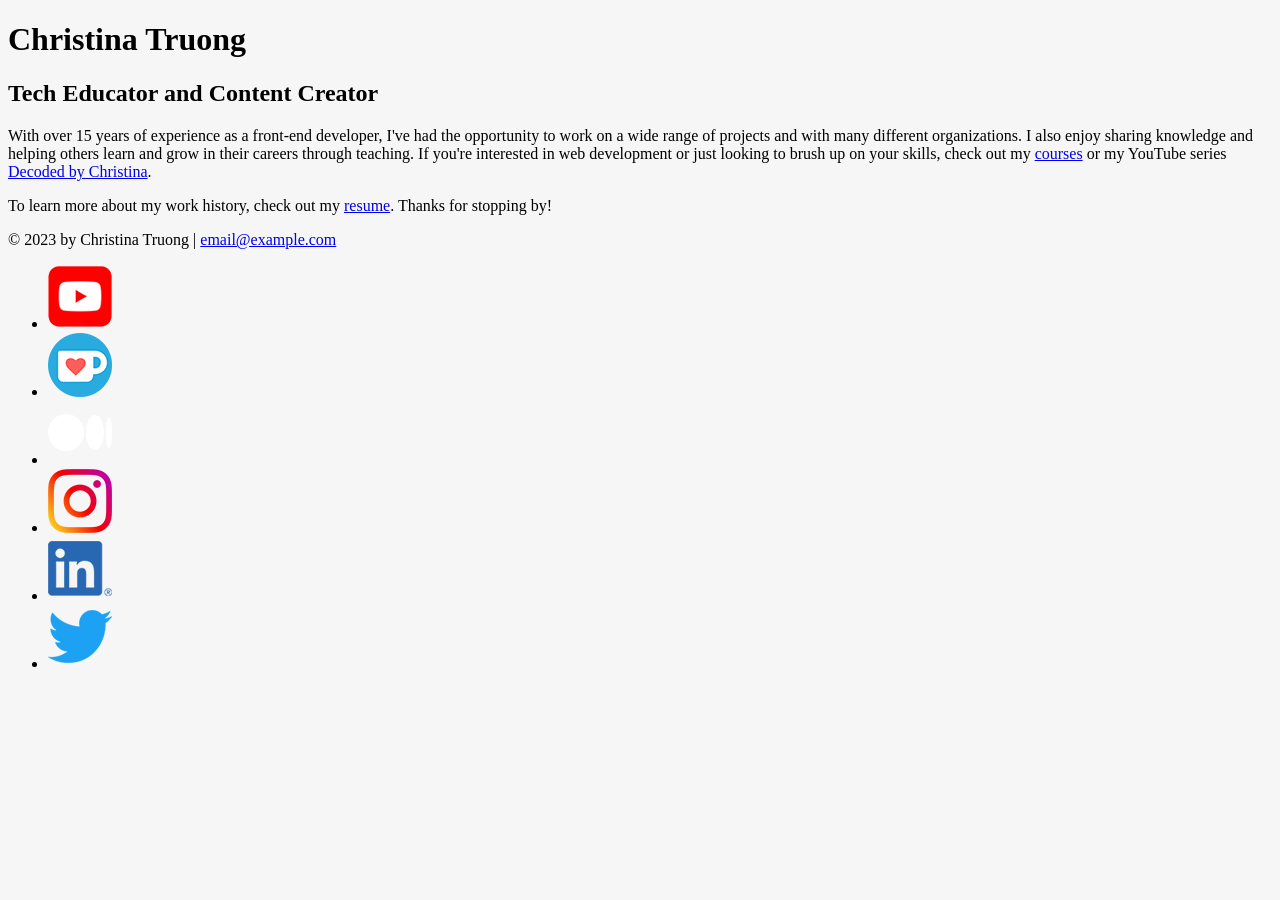
==== index.html @ 6437a63a "Initial commit" ====
<!DOCTYPE html>
<html lang="en">
  <head>
    <meta charset="UTF-8">
    <meta name="viewport" content="width=device-width, initial-scale=1.0">
    <title>Christina Truong, Tech Educator and Content Creator</title>
    <link rel="stylesheet" href="css/styles.css">
  </head>
  <body class="home">
    <!-- //  INTRO  // -->
    <header>
      <!-- Start content edits below this line. -->
      <h1>Christina Truong</h1>
      <h2>Tech Educator and Content Creator</h2>

      <!-- End content edits here. -->
    </header>

    <!-- //  ABOUT ME  // -->
    <main>
      <p>With over 15 years of experience as a front-end developer, I've had the opportunity to work on a wide range of projects and with many different organizations. I also enjoy sharing knowledge and helping others learn and grow in their careers through teaching. If you're interested in web development or just looking to brush up on your skills, check out my <a href="https://christinatruong.com/courses/" target="_blank">courses</a> or my YouTube series <a href="https://www.youtube.com/@madebychristina" target="_blank">Decoded by Christina</a>.</p>

      <p>To learn more about my work history, check out my <a href="resume.html"> resume</a>. Thanks for stopping by!</p>
    </main>

    <!-- //  FOOTER INFO, SOCIAL MEDIA  // -->
    <footer>
      <p>© 2023 by Christina Truong |  <a href="mailto:email@example.com">email@example.com</a></p>

      <ul>
        <li>
          <a href="https://www.youtube.com/@madebychristina" target="_blank"><img src="images/icon-logo-youtube.png" alt="My YouTube channel"></a>
        </li>
        <li>
          <a href="https://ko-fi.com/christinatruong" target="_blank"><img src="images/icon-logo-ko-fi.png" alt="My Ko-Fi homepage"></a>
        </li>
        <li>
          <a href="https://medium.com/@christinatruong" target="_blank"><img src="images/icon-logo-medium.png" alt="My Medium homepage"></a>
        </li>
        <li>
          <a href="https://www.instagram.com/christina.is.online/" target="_blank"><img src="images/icon-logo-instagram.png" alt="My Instagram"></a>
        </li>
        <li>
          <a href="https://ca.linkedin.com/in/christinatruong" target="_blank"><img src="images/icon-logo-linkedin.png" alt="My LinkedIn profile"></a>
        </li>
        <li>
          <a href="https://twitter.com/christinatruong" target="_blank"><img src="images/icon-logo-twitter.png" alt="My Twitter profile"></a>
        </li>
      </ul>
    </footer>
  </body>
</html>
---- css/styles.css ----
/*
COLOR PALETTE

Dark green    #3c8453
Sandy beige   #bcaa96
Dark gray     #222222
Light gray    #d3d4d6
Off-white     #f6f6f6
*/

/* GLOBAL STYLES 
------------------------------------*/
body {
    background: #f6f6f6; 
}


/* HOME
------------------------------------*/


/* RESUME
------------------------------------*/

/* Profile
------------------------------------*/

/* Projects
------------------------------------*/

/* Work Experience
------------------------------------*/

/* Education
------------------------------------*/


/* FOOTER
------------------------------------*/
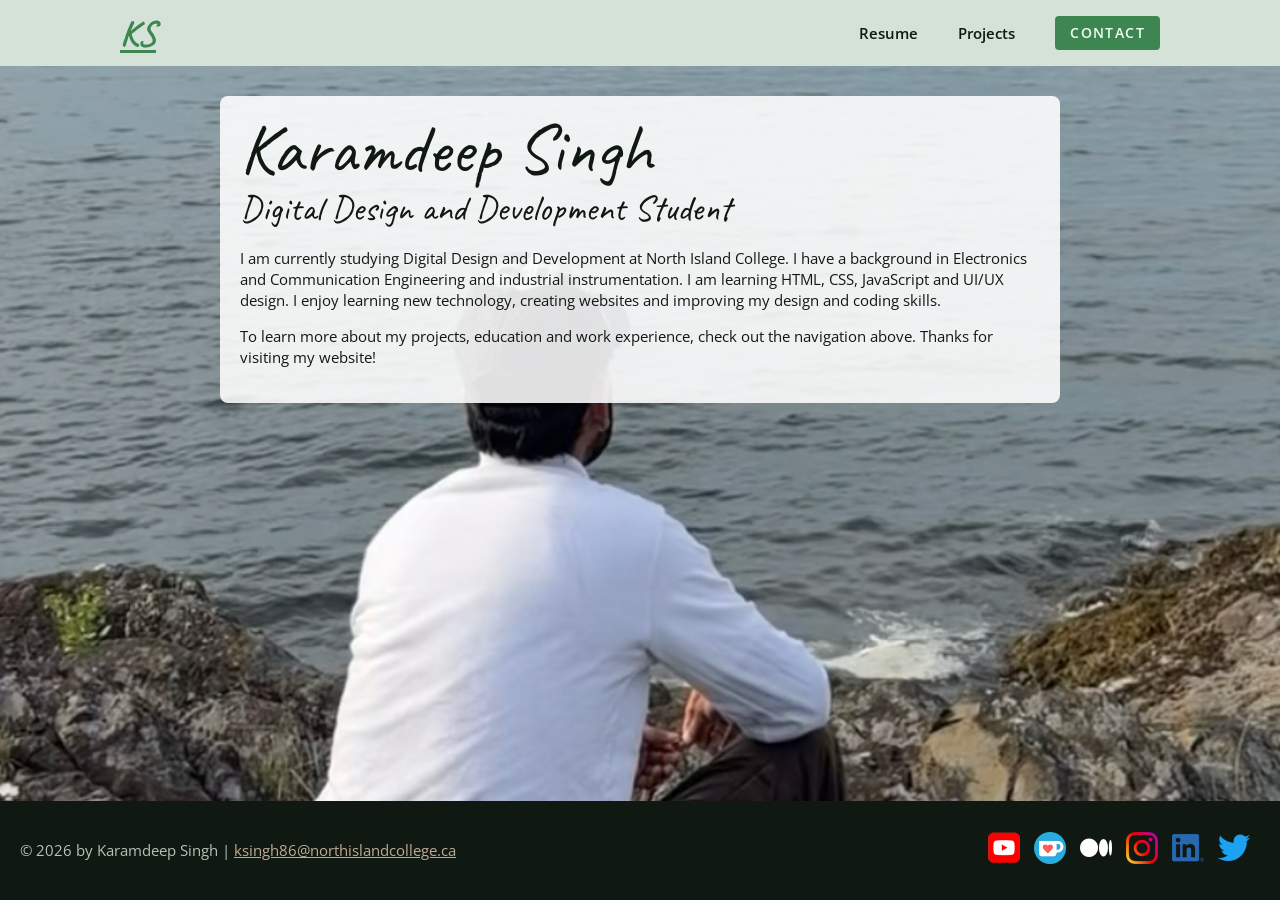
==== commit 9b30b841: "Merge c358d306298e31f22e42bd2826e39818cc80103a into 6437a63a30e23a454849c0dc35b18c342eb2da33" ====
--- a/index.html
+++ b/index.html
@@ -1,52 +1,175 @@
-<!DOCTYPE html>
+<!doctype html>
 <html lang="en">
   <head>
-    <meta charset="UTF-8">
-    <meta name="viewport" content="width=device-width, initial-scale=1.0">
-    <title>Christina Truong, Tech Educator and Content Creator</title>
-    <link rel="stylesheet" href="css/styles.css">
+    <meta charset="UTF-8" />
+    <meta name="viewport" content="width=device-width, initial-scale=1.0" />
+    <title>Karamdeep Singh | Digital Design + Development Student</title>
+
+    <link rel="preconnect" href="https://fonts.googleapis.com" />
+    <link rel="preconnect" href="https://fonts.gstatic.com" crossorigin />
+    <link
+      href="https://fonts.googleapis.com/css2?family=Caveat&family=Open+Sans&display=swap"
+      rel="stylesheet"
+    />
+    <link rel="stylesheet" href="css/styles.css" />
   </head>
+
   <body class="home">
-    <!-- //  INTRO  // -->
-    <header>
-      <!-- Start content edits below this line. -->
-      <h1>Christina Truong</h1>
-      <h2>Tech Educator and Content Creator</h2>
+    <!-- Navigation -->
+    <nav class="site-nav" aria-label="Main navigation">
+      <div class="nav-inner">
+        <a href="index.html" class="site-logo nav-active" aria-current="page">
+          KS
+        </a>
 
-      <!-- End content edits here. -->
-    </header>
+        <input
+          type="checkbox"
+          id="nav-toggle"
+          class="nav-toggle"
+          aria-label="Show navigation menu"
+        />
 
-    <!-- //  ABOUT ME  // -->
-    <main>
-      <p>With over 15 years of experience as a front-end developer, I've had the opportunity to work on a wide range of projects and with many different organizations. I also enjoy sharing knowledge and helping others learn and grow in their careers through teaching. If you're interested in web development or just looking to brush up on your skills, check out my <a href="https://christinatruong.com/courses/" target="_blank">courses</a> or my YouTube series <a href="https://www.youtube.com/@madebychristina" target="_blank">Decoded by Christina</a>.</p>
+        <label
+          for="nav-toggle"
+          class="nav-toggle-label"
+          aria-label="Toggle navigation menu"
+        >
+          <span></span>
+        </label>
 
-      <p>To learn more about my work history, check out my <a href="resume.html"> resume</a>. Thanks for stopping by!</p>
-    </main>
+        <ul class="nav-links">
+          <li>
+            <a href="resume.html">Resume</a>
+          </li>
+          <li>
+            <a href="projects.html">Projects</a>
+          </li>
+          <li>
+            <button
+              type="button"
+              popovertarget="contact-popover"
+              class="btn nav-contact contact-btn"
+            >
+              Contact
+            </button>
+          </li>
+        </ul>
+      </div>
+    </nav>
 
-    <!-- //  FOOTER INFO, SOCIAL MEDIA  // -->
+    <!-- Contact Popover -->
+    <article id="contact-popover" popover>
+      <div class="contact-card">
+        <img
+          src="images/karam.jpg"
+          alt="Photo of Karamdeep Singh"
+          class="contact-photo"
+        />
+
+        <div class="contact-info">
+          <h2>Karamdeep Singh</h2>
+
+          <p class="contact-role">Digital Design + Development Student</p>
+
+          <p class="contact-bio">
+            I am a Digital Design and Development student. I enjoy creating
+            websites and learning new skills.
+          </p>
+
+          <p class="contact-email">
+            <a href="mailto:ksingh86@northislandcollege.ca">
+              ksingh86@northislandcollege.ca
+            </a>
+          </p>
+
+          <p class="contact-phone">
+            Phone:
+            <a href="tel:5794839126">5794839126</a>
+          </p>
+        </div>
+
+        <button
+          type="button"
+          class="contact-close"
+          popovertarget="contact-popover"
+          popovertargetaction="hide"
+        >
+          Close
+        </button>
+      </div>
+    </article>
+
+    <!-- Home Content -->
+    <div class="content-wrapper">
+      <div class="content-bg">
+        <header>
+          <h1>Karamdeep Singh</h1>
+          <h2>Digital Design and Development Student</h2>
+        </header>
+
+        <main>
+          <p>
+            I am currently studying Digital Design and Development at North
+            Island College. I have a background in Electronics and Communication
+            Engineering and industrial instrumentation. I am learning HTML, CSS,
+            JavaScript and UI/UX design. I enjoy learning new technology,
+            creating websites and improving my design and coding skills.
+          </p>
+
+          <p>
+            To learn more about my projects, education and work experience,
+            check out the navigation above. Thanks for visiting my website!
+          </p>
+        </main>
+      </div>
+    </div>
+
+    <!-- Footer -->
     <footer>
-      <p>© 2023 by Christina Truong |  <a href="mailto:email@example.com">email@example.com</a></p>
+      <p>
+        © 2026 by Karamdeep Singh |
+        <a href="mailto:ksingh86@northislandcollege.ca">
+          ksingh86@northislandcollege.ca
+        </a>
+      </p>
 
-      <ul>
+      <ul class="socials">
         <li>
-          <a href="https://www.youtube.com/@madebychristina" target="_blank"><img src="images/icon-logo-youtube.png" alt="My YouTube channel"></a>
+          <a href="#" aria-label="YouTube">
+            <img src="images/icon-logo-youtube.png" alt="YouTube" />
+          </a>
         </li>
         <li>
-          <a href="https://ko-fi.com/christinatruong" target="_blank"><img src="images/icon-logo-ko-fi.png" alt="My Ko-Fi homepage"></a>
+          <a href="#" aria-label="Portfolio">
+            <img src="images/icon-logo-ko-fi.png" alt="Portfolio" />
+          </a>
         </li>
         <li>
-          <a href="https://medium.com/@christinatruong" target="_blank"><img src="images/icon-logo-medium.png" alt="My Medium homepage"></a>
+          <a href="#" aria-label="Medium">
+            <img src="images/icon-logo-medium.png" alt="Medium" />
+          </a>
         </li>
         <li>
-          <a href="https://www.instagram.com/christina.is.online/" target="_blank"><img src="images/icon-logo-instagram.png" alt="My Instagram"></a>
+          <a href="#" aria-label="Instagram">
+            <img src="images/icon-logo-instagram.png" alt="Instagram" />
+          </a>
         </li>
         <li>
-          <a href="https://ca.linkedin.com/in/christinatruong" target="_blank"><img src="images/icon-logo-linkedin.png" alt="My LinkedIn profile"></a>
+          <a href="#" aria-label="LinkedIn">
+            <img src="images/icon-logo-linkedin.png" alt="LinkedIn" />
+          </a>
         </li>
         <li>
-          <a href="https://twitter.com/christinatruong" target="_blank"><img src="images/icon-logo-twitter.png" alt="My Twitter profile"></a>
+          <a
+            href="https://x.com/karam_sher_gill"
+            target="_blank"
+            rel="noopener noreferrer"
+            aria-label="Twitter"
+          >
+            <img src="images/icon-logo-twitter.png" alt="Twitter" />
+          </a>
         </li>
       </ul>
     </footer>
   </body>
-</html>+</html>
--- a/css/styles.css
+++ b/css/styles.css
@@ -1,39 +1,1335 @@
-/*
-COLOR PALETTE
-
-Dark green    #3c8453
-Sandy beige   #bcaa96
-Dark gray     #222222
-Light gray    #d3d4d6
-Off-white     #f6f6f6
-*/
-
-/* GLOBAL STYLES 
-------------------------------------*/
+
+/* =========================================
+   GLOBAL STYLES
+========================================= */
+
+:root {
+  --font-body: "Open Sans", sans-serif;
+  --font-heading: "Caveat", cursive;
+
+  --neutral: oklch(50% 0.02 150);
+  --neutral-1: oklch(from var(--neutral) 98% c h);
+  --neutral-2: oklch(from var(--neutral) 90% c h);
+  --neutral-3: oklch(from var(--neutral) 80% c h);
+  --neutral-4: oklch(from var(--neutral) 70% c h);
+  --neutral-5: oklch(from var(--neutral) 60% c h);
+  --neutral-6: oklch(from var(--neutral) 50% c h);
+  --neutral-7: oklch(from var(--neutral) 40% c h);
+  --neutral-8: oklch(from var(--neutral) 30% c h);
+  --neutral-9: oklch(from var(--neutral) 20% c h);
+
+  --accent-green: oklch(56% 0.11 150);
+  --accent-beige: oklch(75% 0.04 70);
+
+  --button-transition: 0.25s ease;
+  --button-shadow: 0 0.4rem 0.9rem rgb(0 0 0 / 0.18);
+  --nav-transition: 0.3s ease;
+  --logo-animation-duration: 1s;
+
+  /* Animation durations */
+  --filter-animation-duration: 4s;
+  --blend-animation-duration: 5s;
+}
+
+html {
+  box-sizing: border-box;
+}
+
+*,
+*::before,
+*::after {
+  box-sizing: inherit;
+}
+
+html,
 body {
-    background: #f6f6f6; 
-}
-
-
-/* HOME
-------------------------------------*/
-
-
-/* RESUME
-------------------------------------*/
-
-/* Profile
-------------------------------------*/
-
-/* Projects
-------------------------------------*/
-
-/* Work Experience
-------------------------------------*/
-
-/* Education
-------------------------------------*/
-
-
-/* FOOTER
-------------------------------------*/+  min-block-size: 100%;
+}
+
+body {
+  margin: 0;
+  background: var(--neutral-1);
+  color: var(--neutral-9);
+  font-family: var(--font-body);
+  font-size: 0.9375rem;
+  line-height: 1.4;
+}
+
+h1,
+h2,
+h3 {
+  font-family: var(--font-heading);
+  font-weight: 400;
+  margin: 0;
+}
+
+h1 {
+  font-size: 4.375rem;
+  line-height: 0.95;
+}
+
+h2 {
+  font-size: 2.25rem;
+}
+
+h3 {
+  font-size: 1.5rem;
+}
+
+a {
+  color: var(--accent-green);
+}
+
+a:hover {
+  color: var(--accent-beige);
+  text-decoration: none;
+}
+
+/* =========================================
+   BUTTON STYLES
+========================================= */
+
+.btn {
+  display: inline-block;
+  padding: 0.5rem 0.75rem;
+  background: var(--accent-green);
+  color: var(--neutral-1);
+  border: 0;
+  border-radius: 0.25rem;
+  font-family: var(--font-body);
+  font-size: 0.875rem;
+  line-height: 1;
+  letter-spacing: 0.1em;
+  text-decoration: none;
+  text-transform: uppercase;
+  cursor: pointer;
+
+  transition:
+    background-color var(--button-transition),
+    color var(--button-transition),
+    transform var(--button-transition),
+    box-shadow var(--button-transition);
+}
+
+.btn:hover {
+  background: var(--neutral-8);
+  color: var(--neutral-1);
+  transform: translateY(-0.1875rem);
+  box-shadow: var(--button-shadow);
+}
+
+.btn:active {
+  transform: translateY(0);
+  box-shadow: none;
+}
+
+.btn:focus-visible {
+  outline: 0.1875rem solid var(--accent-beige);
+  outline-offset: 0.1875rem;
+}
+
+/* =========================================
+   CONTENT WRAPPER
+========================================= */
+
+.content-wrapper {
+  inline-size: 100%;
+  max-inline-size: 56.25rem;
+  margin-inline: auto;
+  padding: 1.25rem;
+}
+
+/* =========================================
+   HOME PAGE
+========================================= */
+
+.home {
+  min-block-size: 100vh;
+  background: url("../images/karam.jpg") no-repeat center;
+  background-size: cover;
+  display: flex;
+  flex-direction: column;
+}
+
+.home > .content-wrapper {
+  flex: 1 0 auto;
+  inline-size: 100%;
+  padding: 0.625rem;
+}
+
+.content-bg {
+  padding: 1.25rem;
+  background: rgb(255 255 255 / 0.88);
+  border-radius: 0.5rem;
+}
+
+/* =========================================
+   RESUME PAGE
+========================================= */
+
+.resume .page-header::before {
+  content: "";
+  display: block;
+  block-size: 12.5rem;
+  background: url("../images/karam.jpg") center / cover;
+}
+
+.resume h1 {
+  font-size: 3.125rem;
+}
+
+.resume h2 {
+  font-size: 1.625rem;
+}
+
+.resume-section {
+  margin-block-end: 3.125rem;
+}
+
+.resume-section > h2 {
+  border-block-end: 0.125rem dashed var(--neutral-3);
+  padding-block-end: 0.3125rem;
+}
+
+/* =========================================
+   DOWNLOAD BUTTON
+========================================= */
+
+.download-link {
+  display: inline-block;
+  position: relative;
+  margin-block-start: 1rem;
+  margin-inline-start: 1.25rem;
+  font-size: 0.9375rem;
+}
+
+/* =========================================
+   RESUME PROJECTS
+========================================= */
+
+.project-item {
+  margin-block: 1.875rem;
+}
+
+.project-item img {
+  display: block;
+  inline-size: 100%;
+  block-size: auto;
+  margin-block-end: 0.625rem;
+  object-fit: cover;
+}
+
+/* =========================================
+   WORK EXPERIENCE
+========================================= */
+
+.work-item {
+  margin-block: 1.875rem;
+}
+
+.work-details p {
+  margin: 0;
+}
+
+.work-summary p:first-child {
+  margin-block-start: 0;
+}
+
+/* =========================================
+   EDUCATION
+========================================= */
+
+.education-item {
+  margin-block: 1.875rem;
+}
+
+.education-item p {
+  margin: 0;
+}
+
+/* =========================================
+   FOOTER
+========================================= */
+
+footer {
+  background: var(--neutral-9);
+  color: var(--neutral-3);
+  display: flex;
+  flex-direction: column;
+  text-align: center;
+  justify-content: space-between;
+  padding-block: 1rem;
+  padding-inline: 1.25rem;
+}
+
+footer a {
+  color: var(--accent-beige);
+}
+
+footer a:hover {
+  color: var(--accent-green);
+}
+
+.socials {
+  list-style: none;
+  padding: 0;
+}
+
+.socials li {
+  display: inline-block;
+  margin-inline: 0.3125rem;
+}
+
+.socials img {
+  inline-size: 2rem;
+  block-size: 2rem;
+
+  transition:
+    opacity var(--button-transition),
+    transform var(--button-transition);
+}
+
+.socials img:hover {
+  opacity: 0.6;
+  transform: translateY(-0.125rem);
+}
+
+/* =========================================
+   PROJECTS PAGE - SUBGRID
+========================================= */
+
+.projects-page .project-wrapper {
+  display: grid;
+  grid-template-columns: minmax(0, 1fr);
+  grid-auto-rows: auto;
+  column-gap: 1.5rem;
+  row-gap: 0;
+}
+
+.projects-page .project-item {
+  display: grid;
+  grid-row: span 3;
+  grid-template-rows: subgrid;
+  min-inline-size: 0;
+  margin: 0;
+  margin-block-end: 1.5rem;
+  padding: 1rem;
+  background: var(--neutral-2);
+  border-radius: 0.5rem;
+}
+
+.projects-page .project-item img {
+  display: block;
+  grid-row: 1;
+  inline-size: 100%;
+  block-size: 10rem;
+  object-fit: cover;
+  margin: 0;
+}
+
+.projects-page .project-item h3 {
+  grid-row: 2;
+  margin: 0;
+}
+
+.projects-page .project-item p {
+  grid-row: 3;
+  margin: 0;
+}
+
+.projects-page .project-item:not(:has(img)) h3 {
+  grid-row: 2;
+}
+
+.projects-page .project-item:not(:has(img)) p {
+  grid-row: 3;
+}
+
+/* =========================================
+   NAVIGATION - MOBILE FIRST
+========================================= */
+
+.site-nav {
+  background: var(--neutral-2);
+  position: relative;
+  z-index: 10;
+}
+
+.nav-inner {
+  max-inline-size: 68.75rem;
+  margin-inline: auto;
+  padding-block: 0.9375rem;
+  padding-inline: 1.25rem;
+  display: flex;
+  flex-wrap: wrap;
+  align-items: center;
+  justify-content: space-between;
+}
+
+/* =========================================
+   KS LOGO - PAGE LOAD ANIMATION
+========================================= */
+
+.site-logo {
+  display: inline-block;
+  color: var(--accent-green);
+  font-family: var(--font-heading);
+  font-size: 2.25rem;
+  font-weight: bold;
+  line-height: 1;
+  text-decoration: none;
+  transform-origin: center;
+
+  animation:
+    logoEntrance
+    var(--logo-animation-duration)
+    ease-out
+    both;
+
+  transition:
+    color var(--nav-transition),
+    transform var(--nav-transition),
+    text-shadow var(--nav-transition);
+}
+
+@keyframes logoEntrance {
+  0% {
+    opacity: 0;
+    transform:
+      translateY(-1rem)
+      scale(0.6)
+      rotate(-15deg);
+  }
+
+  60% {
+    opacity: 1;
+    transform:
+      translateY(0.125rem)
+      scale(1.1)
+      rotate(5deg);
+  }
+
+  100% {
+    opacity: 1;
+    transform:
+      translateY(0)
+      scale(1)
+      rotate(0);
+  }
+}
+
+.site-logo:hover {
+  color: var(--neutral-8);
+  transform: scale(1.12) rotate(-5deg);
+  text-shadow:
+    0.125rem 0.125rem 0.25rem
+    rgb(0 0 0 / 0.15);
+}
+
+.site-logo:focus-visible {
+  outline: 0.1875rem solid var(--accent-green);
+  outline-offset: 0.25rem;
+}
+
+/* =========================================
+   HAMBURGER MENU
+========================================= */
+
+.nav-toggle {
+  position: absolute;
+  inline-size: 2.75rem;
+  block-size: 2.75rem;
+  inset-inline-end: 1.25rem;
+  inset-block-start: 0.625rem;
+  opacity: 0;
+  cursor: pointer;
+}
+
+.nav-toggle-label {
+  inline-size: 2.75rem;
+  block-size: 2.75rem;
+  display: flex;
+  align-items: center;
+  justify-content: center;
+  cursor: pointer;
+}
+
+.nav-toggle-label span,
+.nav-toggle-label span::before,
+.nav-toggle-label span::after {
+  display: block;
+  background: var(--accent-green);
+  inline-size: 1.625rem;
+  block-size: 0.1875rem;
+  border-radius: 0.125rem;
+  position: relative;
+  transition: transform 0.2s ease;
+}
+
+.nav-toggle-label span::before,
+.nav-toggle-label span::after {
+  content: "";
+  position: absolute;
+  inset-inline-start: 0;
+}
+
+.nav-toggle-label span::before {
+  inset-block-start: -0.5rem;
+}
+
+.nav-toggle-label span::after {
+  inset-block-start: 0.5rem;
+}
+
+.nav-links {
+  display: none;
+  flex-basis: 100%;
+  flex-direction: column;
+  gap: 1rem;
+  list-style: none;
+  padding-block-start: 0.9375rem;
+  padding-inline: 0;
+  margin: 0;
+}
+
+.nav-links li {
+  list-style: none;
+}
+
+/* =========================================
+   NAVIGATION LINK HOVER EFFECTS
+========================================= */
+
+.nav-links a {
+  display: inline-block;
+  position: relative;
+  color: var(--neutral-9);
+  text-decoration: none;
+  font-weight: 600;
+  padding-block: 0.375rem;
+  padding-inline: 0;
+
+  transition:
+    color var(--nav-transition),
+    transform var(--nav-transition);
+}
+
+.nav-links a::after {
+  content: "";
+  position: absolute;
+  inset-inline-start: 0;
+  inset-block-end: 0;
+  inline-size: 100%;
+  block-size: 0.125rem;
+  background: var(--accent-green);
+  transform: scaleX(0);
+  transform-origin: left center;
+  transition: transform var(--nav-transition);
+}
+
+.nav-links a:hover {
+  color: var(--accent-green);
+  transform: translateY(-0.125rem);
+}
+
+.nav-links a:hover::after,
+.nav-links a:focus-visible::after {
+  transform: scaleX(1);
+}
+
+.nav-links a:focus-visible {
+  outline: 0.1875rem solid var(--accent-green);
+  outline-offset: 0.25rem;
+}
+
+.nav-links .nav-active {
+  color: var(--accent-green);
+  text-decoration: underline;
+  text-underline-offset: 0.3125rem;
+}
+
+.nav-links .nav-active::after {
+  transform: scaleX(0);
+}
+
+.nav-links .nav-active:hover::after {
+  transform: scaleX(1);
+}
+
+/* =========================================
+   MOBILE NAVIGATION
+========================================= */
+
+.nav-toggle:checked ~ .nav-links {
+  display: flex;
+}
+
+.nav-toggle:checked + .nav-toggle-label span {
+  background: transparent;
+}
+
+.nav-toggle:checked + .nav-toggle-label span::before {
+  inset-block-start: 0;
+  transform: rotate(45deg);
+}
+
+.nav-toggle:checked + .nav-toggle-label span::after {
+  inset-block-start: 0;
+  transform: rotate(-45deg);
+}
+
+/* =========================================
+   CONTACT NAVIGATION BUTTON
+========================================= */
+
+.nav-links .nav-contact {
+  background: var(--accent-green);
+  color: var(--neutral-1);
+  padding-block: 0.625rem;
+  padding-inline: 0.9375rem;
+  border-radius: 0.25rem;
+  text-transform: uppercase;
+  font-size: 0.875rem;
+  letter-spacing: 0.1em;
+}
+
+.nav-links .nav-contact:hover {
+  background: var(--neutral-8);
+  color: var(--neutral-1);
+}
+
+.site-logo.nav-active {
+  text-decoration: underline;
+  text-underline-offset: 0.3125rem;
+}
+
+.contact-btn {
+  font-family: var(--font-body);
+  font-weight: 600;
+  border: none;
+  cursor: pointer;
+  line-height: 1;
+  anchor-name: --contact-button;
+}
+
+.contact-btn:hover {
+  background: var(--neutral-8);
+  color: var(--neutral-1);
+}
+
+.contact-btn:focus-visible {
+  outline: 0.1875rem solid var(--accent-beige);
+  outline-offset: 0.1875rem;
+}
+
+/* =========================================
+   CONTACT POPOVER
+========================================= */
+
+#contact-popover {
+  box-sizing: border-box;
+
+  inline-size: min(100vi, max(33vi, 26rem));
+  container-type: inline-size;
+
+  resize: horizontal;
+  overflow: auto;
+  direction: rtl;
+
+  min-inline-size: min(100vi, 18rem);
+  max-inline-size: 100vi;
+  max-block-size: 85vh;
+
+  position: fixed;
+  position-anchor: --contact-button;
+  position-area: bottom span-left;
+  position-try-fallbacks: flip-inline, flip-block;
+
+  inset: auto;
+  margin: 0;
+
+  padding: 1.25rem;
+  border: 0.125rem solid var(--accent-green);
+  border-radius: 0.625rem;
+  border-end-end-radius: 0;
+
+  background: var(--neutral-1);
+  color: var(--neutral-9);
+
+  box-shadow:
+    0 0.75rem 2.1875rem
+    rgb(0 0 0 / 0.25);
+}
+
+#contact-popover::backdrop {
+  background: rgb(0 0 0 / 0.55);
+}
+
+/* =========================================
+   CONTACT CARD
+========================================= */
+
+.contact-card {
+  direction: ltr;
+  display: grid;
+  grid-template-columns: minmax(0, 1fr);
+  gap: 0.9375rem;
+  align-items: start;
+}
+
+.contact-photo {
+  display: block;
+  inline-size: 100%;
+  max-block-size: 13.75rem;
+  aspect-ratio: 1 / 1;
+  object-fit: cover;
+  border-radius: 0.5rem;
+}
+
+.contact-info {
+  min-inline-size: 0;
+}
+
+.contact-info h2 {
+  font-family: var(--font-heading);
+  font-size: 2.25rem;
+  line-height: 1.1;
+  margin-block: 0 0.625rem;
+  border: none;
+}
+
+.contact-role {
+  font-weight: bold;
+  color: var(--accent-green);
+  margin-block: 0 0.625rem;
+}
+
+.contact-bio {
+  display: block;
+  margin-block: 0 0.625rem;
+}
+
+.contact-email,
+.contact-phone {
+  margin-block: 0.5rem;
+  overflow-wrap: anywhere;
+}
+
+.contact-info a {
+  color: var(--accent-green);
+}
+
+.contact-info a:hover {
+  color: var(--neutral-8);
+}
+
+/* =========================================
+   CONTACT CLOSE BUTTON
+========================================= */
+
+.contact-close {
+  background: var(--accent-green);
+  color: var(--neutral-1);
+  font-family: var(--font-body);
+  font-size: 0.875rem;
+  font-weight: bold;
+  border: none;
+  border-radius: 0.3125rem;
+  padding-block: 0.625rem;
+  padding-inline: 1.25rem;
+  cursor: pointer;
+  justify-self: start;
+
+  transition:
+    background-color var(--button-transition),
+    color var(--button-transition),
+    transform var(--button-transition),
+    box-shadow var(--button-transition);
+}
+
+.contact-close:hover {
+  background: var(--neutral-8);
+  color: var(--neutral-1);
+  transform: translateY(-0.1875rem);
+  box-shadow: var(--button-shadow);
+}
+
+.contact-close:active {
+  transform: translateY(0);
+  box-shadow: none;
+}
+
+.contact-close:focus-visible {
+  outline: 0.1875rem solid var(--accent-beige);
+  outline-offset: 0.1875rem;
+}
+
+/* =========================================
+   CONTACT CONTAINER QUERIES
+========================================= */
+
+@container (min-width: 24rem) {
+  .contact-card {
+    grid-template-columns:
+      minmax(0, 1fr)
+      minmax(0, 2fr);
+    gap: 0.9375rem;
+  }
+
+  .contact-photo {
+    grid-column: 1;
+    grid-row: 1;
+    max-block-size: none;
+  }
+
+  .contact-info {
+    grid-column: 2;
+    grid-row: 1;
+  }
+
+  .contact-bio {
+    display: none;
+  }
+
+  .contact-close {
+    grid-column: 2;
+    grid-row: 2;
+  }
+}
+
+@container (min-width: 28rem) {
+  .contact-card {
+    grid-template-columns:
+      minmax(0, 1fr)
+      minmax(0, 2fr);
+    gap: 1.25rem;
+  }
+
+  .contact-bio {
+    display: block;
+  }
+}
+
+/* =========================================
+   COMMIT 7 - ANIMATION SHOWCASE GRID
+========================================= */
+
+.animations-page .animation-grid {
+  display: grid;
+  grid-template-columns: minmax(0, 1fr);
+  gap: 1.25rem;
+  margin-block-start: 1.5rem;
+}
+
+.animations-page .animation-card {
+  min-inline-size: 0;
+  padding: 1.25rem;
+  background: var(--neutral-2);
+  border-radius: 0.625rem;
+}
+
+.animations-page .animation-card h3 {
+  margin-block-end: 0.75rem;
+}
+
+.animations-page .animation-card p {
+  margin-block: 0.875rem;
+}
+
+.animations-page .animation-technique {
+  font-weight: 700;
+  color: var(--accent-green);
+}
+
+.animations-page .animation-back {
+  margin-block-start: 2rem;
+}
+
+.animations-page .animation-stage {
+  position: relative;
+  display: grid;
+  place-items: center;
+  overflow: hidden;
+  isolation: isolate;
+  inline-size: 100%;
+  aspect-ratio: 1 / 1;
+  background: var(--neutral-1);
+  border-radius: 0.625rem;
+}
+
+/* =========================================
+   COMMIT 8 - CLIP-PATH ANIMATION
+========================================= */
+
+.animations-page .clip-shape {
+  inline-size: 55%;
+  aspect-ratio: 1 / 1;
+  background: var(--accent-green);
+
+  animation:
+    morphClip
+    3.5s
+    ease-in-out
+    infinite
+    alternate;
+}
+
+@keyframes morphClip {
+  0% {
+    clip-path: polygon(
+      50% 0%,
+      100% 100%,
+      0% 100%
+    );
+
+    transform: rotate(0deg);
+  }
+
+  50% {
+    clip-path: polygon(
+      0% 0%,
+      100% 0%,
+      100% 100%,
+      0% 100%
+    );
+
+    transform: rotate(45deg);
+  }
+
+  100% {
+    clip-path: polygon(
+      50% 0%,
+      100% 50%,
+      50% 100%,
+      0% 50%
+    );
+
+    transform: rotate(0deg);
+  }
+}
+
+/* =========================================
+   COMMIT 9 - CSS FILTER ANIMATION
+========================================= */
+
+.animations-page .filter-stage {
+  background:
+    radial-gradient(
+      circle,
+      var(--neutral-1),
+      var(--neutral-2)
+    );
+}
+
+.animations-page .filter-shape {
+  inline-size: 55%;
+  aspect-ratio: 1 / 1;
+  border-radius: 50%;
+
+  background:
+    radial-gradient(
+      circle at 35% 30%,
+      var(--accent-beige),
+      var(--accent-green) 55%,
+      var(--neutral-8)
+    );
+
+  box-shadow:
+    0 0 1rem rgb(0 0 0 / 0.12);
+
+  animation:
+    filterPulse
+    var(--filter-animation-duration)
+    ease-in-out
+    infinite
+    alternate;
+}
+
+@keyframes filterPulse {
+  0% {
+    filter:
+      hue-rotate(0deg)
+      blur(0rem)
+      brightness(1)
+      saturate(1);
+
+    transform:
+      scale(0.8)
+      rotate(0deg);
+  }
+
+  25% {
+    filter:
+      hue-rotate(70deg)
+      blur(0.125rem)
+      brightness(1.25)
+      saturate(1.4);
+
+    transform:
+      scale(1)
+      rotate(90deg);
+  }
+
+  50% {
+    filter:
+      hue-rotate(150deg)
+      blur(0.25rem)
+      brightness(1.5)
+      saturate(1.7);
+
+    transform:
+      scale(1.12)
+      rotate(180deg);
+  }
+
+  75% {
+    filter:
+      hue-rotate(240deg)
+      blur(0.125rem)
+      brightness(1.2)
+      saturate(1.5);
+
+    transform:
+      scale(1)
+      rotate(270deg);
+  }
+
+  100% {
+    filter:
+      hue-rotate(360deg)
+      blur(0rem)
+      brightness(1)
+      saturate(1);
+
+    transform:
+      scale(0.8)
+      rotate(360deg);
+  }
+}
+
+/* =========================================
+   COMMIT 10 - BLEND MODE ANIMATION
+========================================= */
+
+/* Keep circles inside the animation card */
+
+.animations-page .blend-stage {
+  position: relative;
+  isolation: isolate;
+  overflow: hidden;
+
+  background:
+    radial-gradient(
+      circle,
+      var(--neutral-1),
+      var(--neutral-2)
+    );
+}
+
+/* Shared circle styles */
+
+.animations-page .blend-shape {
+  position: absolute;
+  inline-size: 38%;
+  aspect-ratio: 1 / 1;
+  border-radius: 50%;
+  opacity: 0.85;
+
+  mix-blend-mode: multiply;
+
+  will-change: transform;
+}
+
+/* First green circle */
+
+.animations-page .blend-one {
+  background: var(--accent-green);
+
+  animation:
+    blendMoveOne
+    var(--blend-animation-duration)
+    ease-in-out
+    infinite
+    alternate;
+}
+
+/* Second beige circle */
+
+.animations-page .blend-two {
+  background: var(--accent-beige);
+
+  animation:
+    blendMoveTwo
+    var(--blend-animation-duration)
+    ease-in-out
+    infinite
+    alternate;
+}
+
+/* Third grey-green circle */
+
+.animations-page .blend-three {
+  background: var(--neutral-5);
+
+  animation:
+    blendMoveThree
+    var(--blend-animation-duration)
+    ease-in-out
+    infinite
+    alternate;
+}
+
+/* Circle one moves left to right */
+
+@keyframes blendMoveOne {
+  0% {
+    transform:
+      translate(-45%, -10%)
+      scale(0.9);
+  }
+
+  50% {
+    transform:
+      translate(10%, 10%)
+      scale(1.15);
+  }
+
+  100% {
+    transform:
+      translate(45%, -15%)
+      scale(0.9);
+  }
+}
+
+/* Circle two moves right to left */
+
+@keyframes blendMoveTwo {
+  0% {
+    transform:
+      translate(45%, -10%)
+      scale(0.9);
+  }
+
+  50% {
+    transform:
+      translate(-10%, -15%)
+      scale(1.1);
+  }
+
+  100% {
+    transform:
+      translate(-45%, 15%)
+      scale(0.9);
+  }
+}
+
+/* Circle three moves vertically */
+
+@keyframes blendMoveThree {
+  0% {
+    transform:
+      translate(0%, 45%)
+      scale(0.85);
+  }
+
+  50% {
+    transform:
+      translate(0%, -35%)
+      scale(1.1);
+  }
+
+  100% {
+    transform:
+      translate(0%, 35%)
+      scale(0.85);
+  }
+}
+
+/* =========================================
+   RESPONSIVE STYLES - MOBILE FIRST
+========================================= */
+
+@media screen and (min-width: 31.25rem) {
+  .home > .content-wrapper {
+    padding: 1.875rem;
+  }
+
+  .resume .page-header::before {
+    block-size: 23.4375rem;
+  }
+
+  .resume h1 {
+    font-size: 4.375rem;
+  }
+
+  .resume h2 {
+    font-size: 2.25rem;
+  }
+
+  .project-item img {
+    inline-size: 18.75rem;
+  }
+}
+
+@media screen and (min-width: 37.5rem) {
+  .projects-page .project-wrapper {
+    grid-template-columns:
+      repeat(2, minmax(0, 1fr));
+  }
+}
+
+@media screen and (min-width: 40.625rem) {
+  .project-wrapper:not(.projects-page .project-wrapper) {
+    display: grid;
+    grid-template-columns:
+      repeat(2, minmax(0, 1fr));
+    gap: 1.25rem;
+  }
+
+  .project-wrapper:not(.projects-page .project-wrapper)
+  .project-item img {
+    inline-size: 100%;
+  }
+}
+
+@media screen and (min-width: 48rem) {
+  .nav-inner {
+    flex-wrap: nowrap;
+    gap: 2rem;
+    padding-block: 0.9375rem;
+    padding-inline: 1.875rem;
+  }
+
+  .site-logo {
+    flex-shrink: 0;
+  }
+
+  .nav-toggle,
+  .nav-toggle-label {
+    display: none;
+  }
+
+  .nav-links {
+    display: flex;
+    flex-basis: auto;
+    flex-direction: row;
+    align-items: center;
+    justify-content: flex-end;
+    gap: 2.5rem;
+    padding: 0;
+    margin: 0;
+    margin-inline-start: auto;
+  }
+
+  .nav-links a {
+    padding-block: 0.3125rem;
+    padding-inline: 0;
+  }
+
+  .nav-links .nav-contact {
+    padding-block: 0.625rem;
+    padding-inline: 0.9375rem;
+  }
+
+  /* Three animation columns on desktop */
+
+  .animations-page .animation-grid {
+    grid-template-columns:
+      repeat(3, minmax(0, 1fr));
+  }
+}
+
+@media screen and (min-width: 53.75rem) {
+  .work-item {
+    display: grid;
+    grid-template-columns:
+      18.75rem minmax(0, 1fr);
+    column-gap: 1.25rem;
+  }
+
+  footer {
+    flex-direction: row;
+    align-items: center;
+    text-align: start;
+  }
+
+  .socials li {
+    margin-inline: 0 0.625rem;
+  }
+}
+
+@media screen and (min-width: 56.25rem) {
+  .projects-page .content-wrapper {
+    max-inline-size: 68.75rem;
+  }
+
+  .projects-page .project-wrapper {
+    grid-template-columns:
+      repeat(3, minmax(0, 1fr));
+  }
+}
+
+/* =========================================
+   ACCESSIBILITY - REDUCED MOTION
+========================================= */
+
+@media (prefers-reduced-motion: reduce) {
+  .btn,
+  .contact-close,
+  .socials img,
+  .site-logo,
+  .nav-links a,
+  .nav-links a::after {
+    transition: none;
+  }
+
+  .site-logo {
+    animation: none;
+    opacity: 1;
+    transform: none;
+  }
+
+  .btn:hover,
+  .contact-close:hover,
+  .socials img:hover,
+  .site-logo:hover,
+  .nav-links a:hover {
+    transform: none;
+  }
+
+  .animations-page .clip-shape {
+    animation: none;
+
+    clip-path: polygon(
+      50% 0%,
+      100% 50%,
+      50% 100%,
+      0% 50%
+    );
+
+    transform: none;
+  }
+
+  .animations-page .filter-shape {
+    animation: none;
+    filter: none;
+    transform: none;
+  }
+
+  .animations-page .blend-shape {
+    animation: none;
+    will-change: auto;
+  }
+
+  .animations-page .blend-one {
+    transform: translate(-35%, -10%);
+  }
+
+  .animations-page .blend-two {
+    transform: translate(35%, -10%);
+  }
+
+  .animations-page .blend-three {
+    transform: translateY(35%);
+  }
+}
